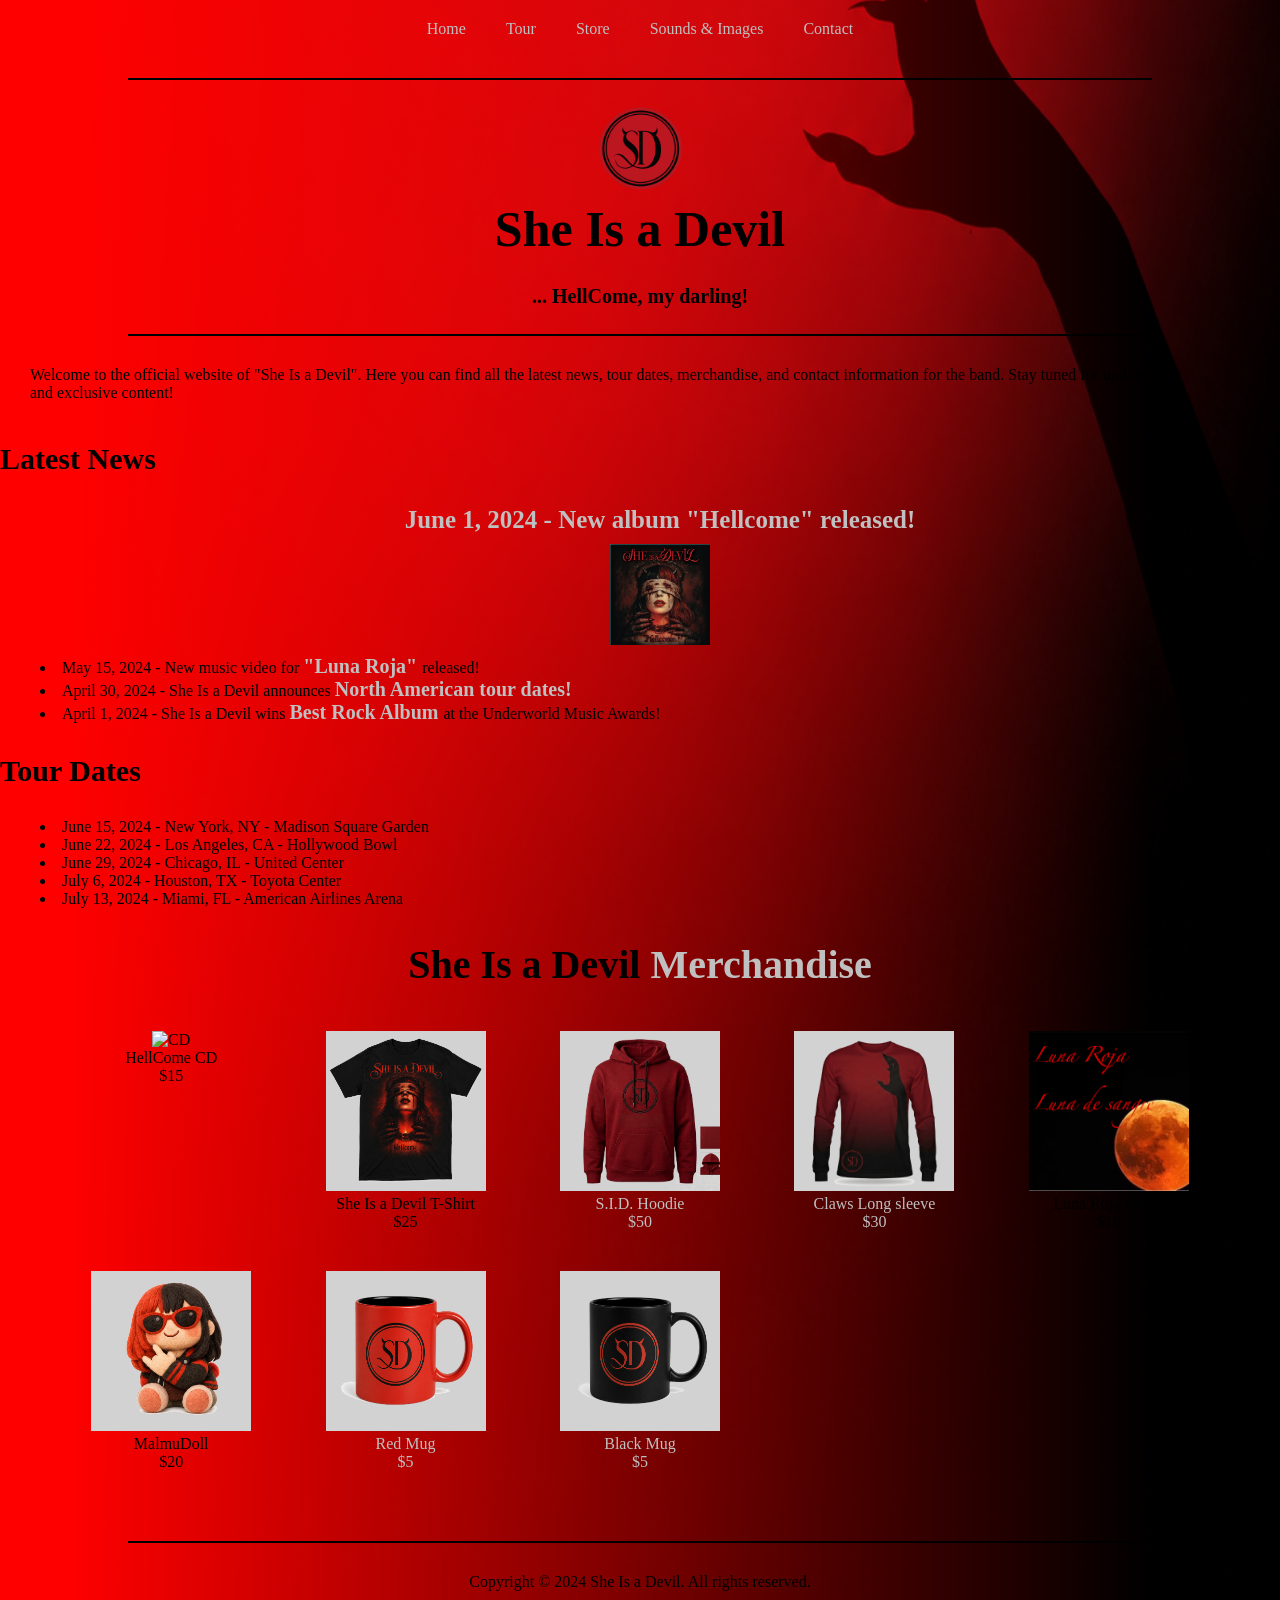
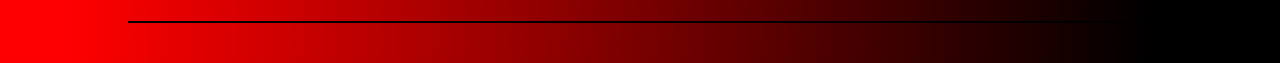
==== index.html @ efcc9e46 "first commit" ====
<!DOCTYPE html>
<html lang="en">
<head>
    <meta charset="UTF-8">
    <meta name="viewport" content="width=device-width, initial-scale=1.0">
    <link rel="stylesheet" type="text/css" href="index.css">
    <title>Document</title>
</head>
<body>
    
    <div id="up">
        <header>
        <nav class="silver">
             <div class="menu">
    <a href="index.html">Home</a>
    <a href="#tour">Tour</a>
    <a href="#store">Store</a>
    <a href="sounds_images.html">Sounds & Images</a>
    <a href="contact.html">Contact</a>
</div>
        </nav>
        <hr/>
        <img src="img/logo.png" alt="She Is a Devil Logo"/>
        <h1>She Is a Devil</h1>
        <h4> ... HellCome, my darling! </h4>
        <hr>        
    </header>

    <p class="padded-right">Welcome to the official website of "She Is a Devil". Here you can find all the latest news, tour dates, merchandise, and contact information for the band. Stay tuned for updates and exclusive content!</p>
    


        <h3>Latest News</h3>
        <ul>
            <li class="headline-centered">June 1, 2024 - New album "Hellcome" released!
                <br/>
                <img src="img/caratula.png" alt="Hellcome Album Cover" class="album-cover"/>
            </li>
            <li>May 15, 2024 - New music video for <span class="headline"> "Luna Roja" </span> released!</li>
            <li>April 30, 2024 - She Is a Devil announces <span class="headline"> North American tour dates! </span> </li>
            <li>April 1, 2024 - She Is a Devil wins <span class="headline"> Best Rock Album </span> at the Underworld Music Awards!</li>
        </ul>
        <h3 id="tour">Tour Dates</h3>
        <ul>
            <li>June 15, 2024 - New York, NY - Madison Square Garden</li>
            <li>June 22, 2024 - Los Angeles, CA - Hollywood Bowl</li>
            <li>June 29, 2024 - Chicago, IL - United Center</li>
            <li>July 6, 2024 - Houston, TX - Toyota Center</li>
            <li>July 13, 2024 - Miami, FL - American Airlines Arena</li>
        </ul>
    </div>

    <h2 id="store" class="centro">She Is a Devil <span class="silver">Merchandise</span></h2>
        <div class="merch-grid">
            <div class="product">
            <img src="img/cd.jpg" alt="CD">
            <br>
            HellCome CD
            <br>
            $15
        </div>
        <div class="product">
            <img src="img/t_shirt.png" alt="T-Shirt">
            <br>
            She Is a Devil T-Shirt
            <br>
            $25
        </div>
        <div class="product silver">
            <img src="img/hoodie.png" alt="Hoodie">
            <br>
            S.I.D. Hoodie
            <br>
            $50
        </div>
        <div class="product silver">
            <img src="img/long2.png" alt="Long sleeve">
            <br>
            Claws Long sleeve
            <br>
            $30
        </div>
        <div class="product">
            <img src="img/luna_roja2.JPG" alt="Poster">
            <br>
            Luna Roja Poster
            <br>
            $10
        </div>
        <div class="product">
            <img src="img/doll.png" alt="Doll">
            <br>
            MalmuDoll
            <br>
            $20
        </div>      
        <div class="product silver">
            <img src= "img/mug_red.png" alt="Red mug">
            <br>
            Red Mug
            <br>
            $5
        </div>
        <div class="product silver">
            <img src="img/mug_black.png" alt="Black mug">
            <br>
            Black Mug
            <br>
            $5
        </div>
        </div>  
        
    <footer>
        <hr/>
        <p>Copyright © 2024 She Is a Devil. All rights reserved.</p>
        <hr/>
    </footer>

</body>
</html>
---- index.css ----
.menu {
    display: flex;
    justify-content: center;
    flex-wrap: wrap;
    gap: 10px;
    padding: 10px;
}

.menu a {
    color: silver;
    text-decoration: none;
    padding: 10px 15px;
}

.menu a:hover {
    background-color: silver;
    color: black;
}

.merch-grid {
    display: grid;
    grid-template-columns: repeat(auto-fit, minmax(180px, 1fr));
    gap: 20px;
    width: 90%;
    margin: auto;
}

.product {
    text-align: center;
    padding: 10px;
}

.product img {
    width: 100%;
    max-width: 160px;
}


html, body {
    margin: 0px;
    padding: 0px;
}

header td {
    width: 20%;
    text-align: center;
    color: silver;
}

hr {
    border: 1px solid black;
    width: 80%;
    margin: 0 ;
}

nav {
    margin: 0px;
}

header td:hover {
    background-color: silver;
}

header img {
    width: 100px;
    height: auto;
    display: block;
    margin: 0 auto;
    line-height: 0;
}

header table {
    width: 80%;
    margin-left: 10%;
}

nav {
    padding: 0px;
    text-align: center;
}

body {
    background-color: red;
    font-family: Trattattello, cursive;
    overflow-x: hidden;
    min-height: 150vh;
    background-image: 
        linear-gradient(to right,
            red 0%,
            red 5%,
            transparent 90%),
        url(img/fondo.png);
    background-repeat: 
        no-repeat;
        no-repeat;
    background-position: right top;
    background-size: cover;
    background-position: center;
}


.padded-right {
    padding-right: 10%;
    padding-left: 30px;
}

#bottom {
    background-color: red;

}

h1 {
    color: black;
    text-align: center;
    margin: 0px;
}

.album-cover {
    width: 100px;
    max-width: 200px;
    height: auto;
    display: block;
    margin: 10px auto;
}

.silver-centered {
    color: silver;
    text-align: center;}

h1 {
    font-size: clamp(2rem, 5vw, 50px);
}

h2 {
    font-size: clamp(1.5rem, 4vw, 40px);
}

h3 {
    font-size: clamp(1.2rem, 3vw, 30px);
}

h4 {
    font-size: clamp(1rem, 2vw, 20px);
    text-align: center;
}

hr {
    border: 1px solid black;
    margin: 20px auto;
    width: 80%;
}

.centro {
    text-align: center;
}

table {
    width: 90%;
    margin: 0 auto;
    border-collapse: collapse;
}

.merch-table td:hover{
    background-color: red;
}

td {
    padding: 10px;
    text-align: center;
}

p {
    padding: 10px;
}

img {
    max-width: 100%;
    height: auto;
}

footer {
    text-align: center;
    padding: 20px 0;
    margin-top: 20px;
}

.headline {
    font-weight: bold;
    font-size: 20px;
    color: silver
}

.headline-centered {
    font-weight: bold;
    font-size: 25px;
    color: silver;
    list-style-type: none;
    text-align: center;
    margin-left: 0;
    padding-left: 0;
}

.silver {
    color: silver;
}

ul {
    list-style-position: inside;
}

@media (max-width: 768px) {

    body {
        background-size: cover;
    }

    .padded-right {
        padding-right: 20px;
        padding-left: 20px;
    }

    h1 {
        text-align: center;
    }

    ul {
        padding-left: 20px;
    }

    .headline-centered {
        margin-left: 0;
        text-align: center;
    }
}

* {
    box-sizing: border-box;
}
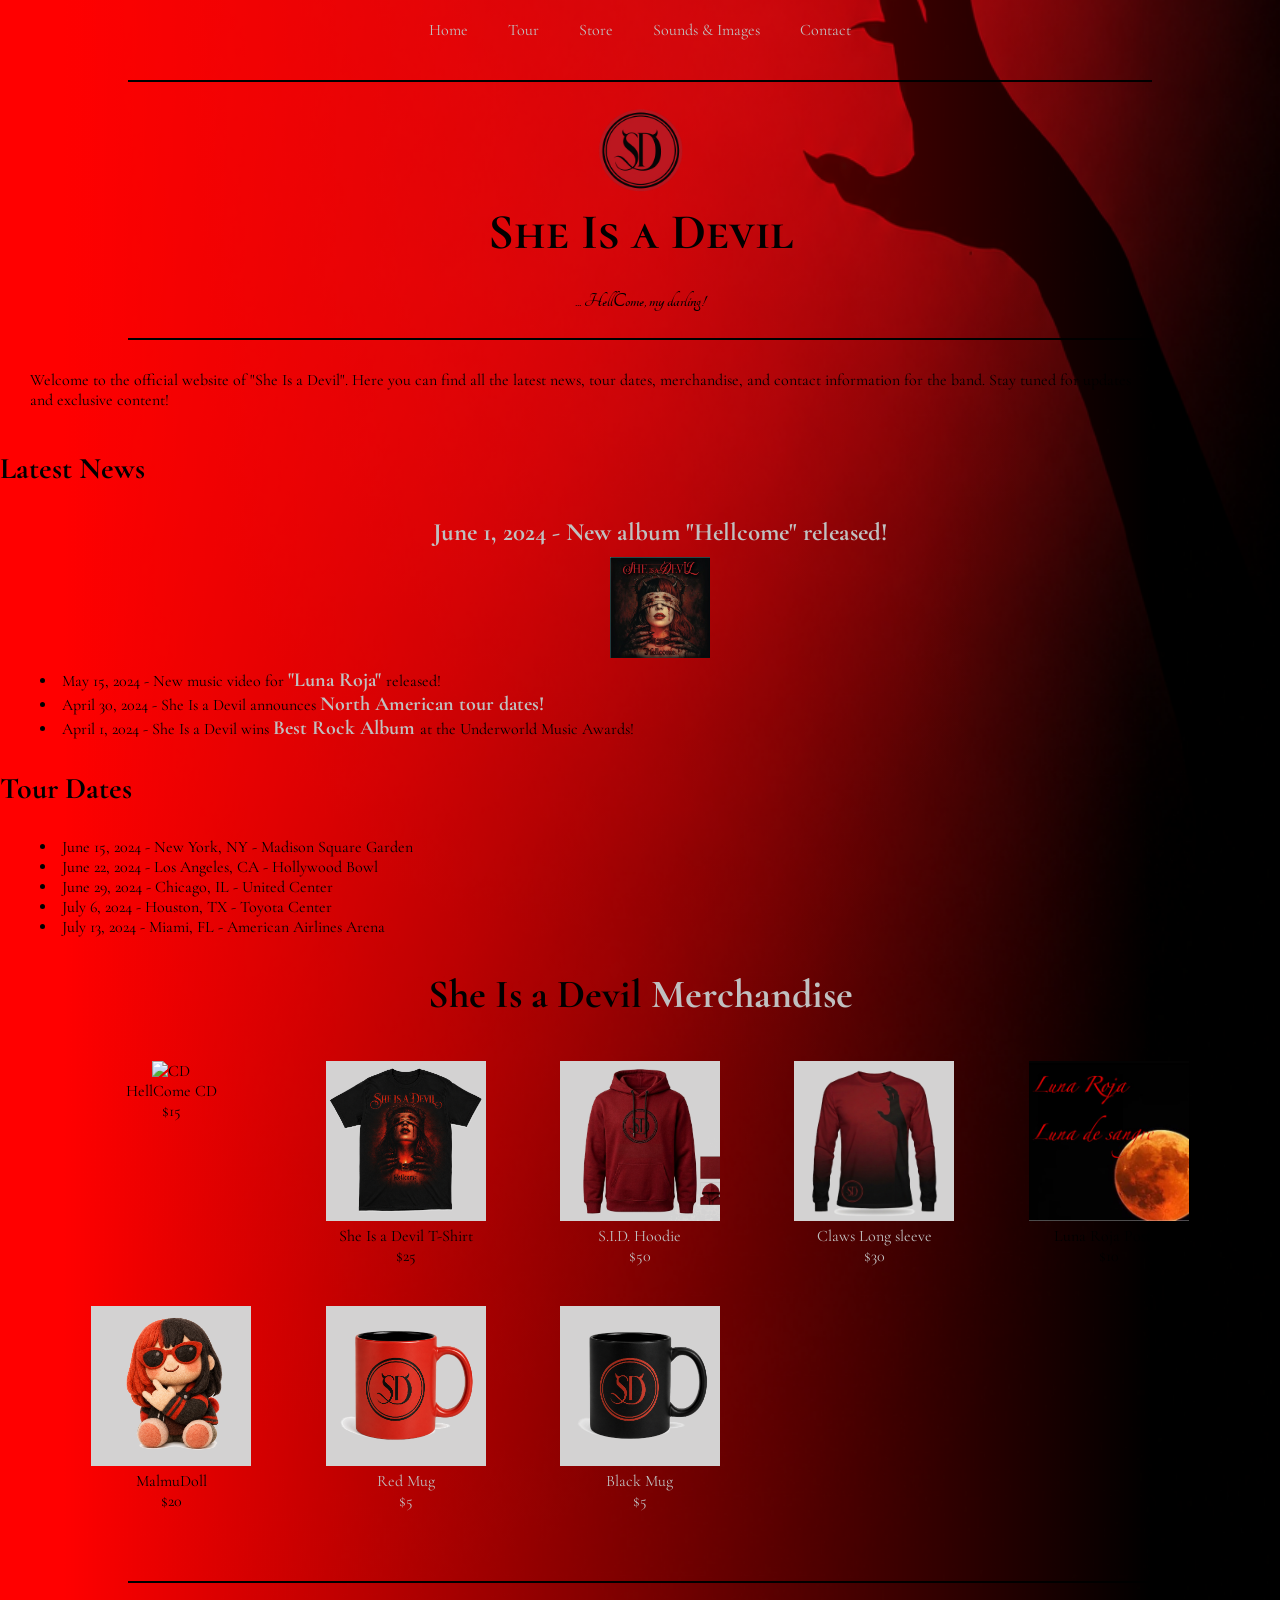
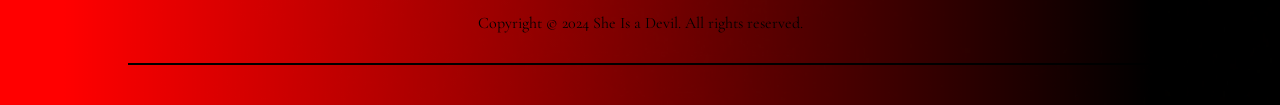
==== commit bc74d42c: "correcciones ChatGPT, tipografía" ====
--- a/index.html
+++ b/index.html
@@ -4,20 +4,22 @@
     <meta charset="UTF-8">
     <meta name="viewport" content="width=device-width, initial-scale=1.0">
     <link rel="stylesheet" type="text/css" href="index.css">
+
+    <link rel="preconnect" href="https://fonts.googleapis.com">
+    <link rel="preconnect" href="https://fonts.gstatic.com" crossorigin>
+    <link href="https://fonts.googleapis.com/css2?family=Cinzel+Decorative:wght@400;700;900&family=Cinzel:wght@400..900&family=Cormorant+Garamond:ital,wght@0,300..700;1,300..700&family=Cormorant+SC:wght@300;400;500;600;700&family=Grenze+Gotisch:wght@100..900&family=IM+Fell+English+SC&family=Tangerine:wght@400;700&display=swap" rel="stylesheet">
+
     <title>Document</title>
 </head>
-<body>
-    
-    <div id="up">
-        <header>
+<body id="top">
+    <header>
         <nav class="silver">
-             <div class="menu">
-    <a href="index.html">Home</a>
-    <a href="#tour">Tour</a>
-    <a href="#store">Store</a>
-    <a href="sounds_images.html">Sounds & Images</a>
-    <a href="contact.html">Contact</a>
-</div>
+            <div class="menu">
+                <a href="#top">Home</a>
+                <a href="#tour">Tour</a>
+                <a href="#store">Store</a>
+                <a href="sounds_images.html">Sounds & Images</a>
+                <a href="contact.html">Contact</a>
         </nav>
         <hr/>
         <img src="img/logo.png" alt="She Is a Devil Logo"/>
@@ -26,90 +28,96 @@
         <hr>        
     </header>
 
-    <p class="padded-right">Welcome to the official website of "She Is a Devil". Here you can find all the latest news, tour dates, merchandise, and contact information for the band. Stay tuned for updates and exclusive content!</p>
+    <main>
+        <p class="padded-right">Welcome to the official website of "She Is a Devil". Here you can find all the latest news, tour dates, merchandise, and contact information for the band. Stay tuned for updates and exclusive content!</p>
     
+        <section id="news">
+            <h3>Latest News</h3>
+            <ul>
+                <li class="headline-centered">June 1, 2024 - New album "Hellcome" released!
+                    <br/>
+                    <img src="img/caratula.png" alt="Hellcome Album Cover" class="album-cover"/>
+                </li>
+                <li>May 15, 2024 - New music video for <span class="headline"> "Luna Roja" </span> released!</li>
+                <li>April 30, 2024 - She Is a Devil announces <span class="headline"> North American tour dates! </span> </li>
+                <li>April 1, 2024 - She Is a Devil wins <span class="headline"> Best Rock Album </span> at the Underworld Music Awards!</li>
+            </ul>
+        </section>
 
+        <section id="tour">
+            <h3>Tour Dates</h3>
+            <ul>
+                <li>June 15, 2024 - New York, NY - Madison Square Garden</li>
+                <li>June 22, 2024 - Los Angeles, CA - Hollywood Bowl</li>
+                <li>June 29, 2024 - Chicago, IL - United Center</li>
+                <li>July 6, 2024 - Houston, TX - Toyota Center</li>
+                <li>July 13, 2024 - Miami, FL - American Airlines Arena</li>
+            </ul>
+        </section>
+        
+        <section id="store">
+            <h2 id="store" class="centro">She Is a Devil <span class="silver">Merchandise</span></h2>
+            <div class="merch-grid">
+                <div class="product">
+                <img src="img/cd.jpg" alt="CD">
+                <br>
+                HellCome CD
+                <br>
+                $15
+            </div>
+            <div class="product">
+                <img src="img/t_shirt.png" alt="T-Shirt">
+                <br>
+                She Is a Devil T-Shirt
+                <br>
+                $25
+            </div>
+            <div class="product silver">
+                <img src="img/hoodie.png" alt="Hoodie">
+                <br>
+                S.I.D. Hoodie
+                <br>
+                $50
+            </div>
+            <div class="product silver">
+                <img src="img/long2.png" alt="Long sleeve">
+                <br>
+                Claws Long sleeve
+                <br>
+                $30
+            </div>
+            <div class="product">
+                <img src="img/luna_roja2.JPG" alt="Poster">
+                <br>
+                Luna Roja Poster
+                <br>
+                $10
+            </div>
+            <div class="product">
+                <img src="img/doll.png" alt="Doll">
+                <br>
+                MalmuDoll
+                <br>
+                $20
+            </div>      
+            <div class="product silver">
+                <img src= "img/mug_red.png" alt="Red mug">
+                <br>
+                Red Mug
+                <br>
+                $5
+            </div>
+            <div class="product silver">
+                <img src="img/mug_black.png" alt="Black mug">
+                <br>
+                Black Mug
+                <br>
+                $5
+            </div>
+        </section>
+        
+    </main>
 
-        <h3>Latest News</h3>
-        <ul>
-            <li class="headline-centered">June 1, 2024 - New album "Hellcome" released!
-                <br/>
-                <img src="img/caratula.png" alt="Hellcome Album Cover" class="album-cover"/>
-            </li>
-            <li>May 15, 2024 - New music video for <span class="headline"> "Luna Roja" </span> released!</li>
-            <li>April 30, 2024 - She Is a Devil announces <span class="headline"> North American tour dates! </span> </li>
-            <li>April 1, 2024 - She Is a Devil wins <span class="headline"> Best Rock Album </span> at the Underworld Music Awards!</li>
-        </ul>
-        <h3 id="tour">Tour Dates</h3>
-        <ul>
-            <li>June 15, 2024 - New York, NY - Madison Square Garden</li>
-            <li>June 22, 2024 - Los Angeles, CA - Hollywood Bowl</li>
-            <li>June 29, 2024 - Chicago, IL - United Center</li>
-            <li>July 6, 2024 - Houston, TX - Toyota Center</li>
-            <li>July 13, 2024 - Miami, FL - American Airlines Arena</li>
-        </ul>
-    </div>
-
-    <h2 id="store" class="centro">She Is a Devil <span class="silver">Merchandise</span></h2>
-        <div class="merch-grid">
-            <div class="product">
-            <img src="img/cd.jpg" alt="CD">
-            <br>
-            HellCome CD
-            <br>
-            $15
-        </div>
-        <div class="product">
-            <img src="img/t_shirt.png" alt="T-Shirt">
-            <br>
-            She Is a Devil T-Shirt
-            <br>
-            $25
-        </div>
-        <div class="product silver">
-            <img src="img/hoodie.png" alt="Hoodie">
-            <br>
-            S.I.D. Hoodie
-            <br>
-            $50
-        </div>
-        <div class="product silver">
-            <img src="img/long2.png" alt="Long sleeve">
-            <br>
-            Claws Long sleeve
-            <br>
-            $30
-        </div>
-        <div class="product">
-            <img src="img/luna_roja2.JPG" alt="Poster">
-            <br>
-            Luna Roja Poster
-            <br>
-            $10
-        </div>
-        <div class="product">
-            <img src="img/doll.png" alt="Doll">
-            <br>
-            MalmuDoll
-            <br>
-            $20
-        </div>      
-        <div class="product silver">
-            <img src= "img/mug_red.png" alt="Red mug">
-            <br>
-            Red Mug
-            <br>
-            $5
-        </div>
-        <div class="product silver">
-            <img src="img/mug_black.png" alt="Black mug">
-            <br>
-            Black Mug
-            <br>
-            $5
-        </div>
-        </div>  
-        
     <footer>
         <hr/>
         <p>Copyright © 2024 She Is a Devil. All rights reserved.</p>
--- a/index.css
+++ b/index.css
@@ -35,30 +35,19 @@
     max-width: 160px;
 }
 
-
 html, body {
     margin: 0px;
     padding: 0px;
 }
 
-header td {
-    width: 20%;
-    text-align: center;
-    color: silver;
-}
-
 hr {
     border: 1px solid black;
     width: 80%;
-    margin: 0 ;
+    margin: 20px auto;
 }
 
 nav {
     margin: 0px;
-}
-
-header td:hover {
-    background-color: silver;
 }
 
 header img {
@@ -69,11 +58,6 @@
     line-height: 0;
 }
 
-header table {
-    width: 80%;
-    margin-left: 10%;
-}
-
 nav {
     padding: 0px;
     text-align: center;
@@ -81,8 +65,8 @@
 
 body {
     background-color: red;
-    font-family: Trattattello, cursive;
-    overflow-x: hidden;
+    /*font-family: Trattattello, cursive;*/
+    font-family: Cormorant Garamond, serif;
     min-height: 150vh;
     background-image: 
         linear-gradient(to right,
@@ -90,9 +74,7 @@
             red 5%,
             transparent 90%),
         url(img/fondo.png);
-    background-repeat: 
-        no-repeat;
-        no-repeat;
+    background-repeat: no-repeat;
     background-position: right top;
     background-size: cover;
     background-position: center;
@@ -110,6 +92,7 @@
 }
 
 h1 {
+    font-family: Cormorant SC, serif;
     color: black;
     text-align: center;
     margin: 0px;
@@ -140,32 +123,12 @@
 }
 
 h4 {
+    font-family: Tangerine, cursive;
     font-size: clamp(1rem, 2vw, 20px);
     text-align: center;
 }
 
-hr {
-    border: 1px solid black;
-    margin: 20px auto;
-    width: 80%;
-}
-
 .centro {
-    text-align: center;
-}
-
-table {
-    width: 90%;
-    margin: 0 auto;
-    border-collapse: collapse;
-}
-
-.merch-table td:hover{
-    background-color: red;
-}
-
-td {
-    padding: 10px;
     text-align: center;
 }
 
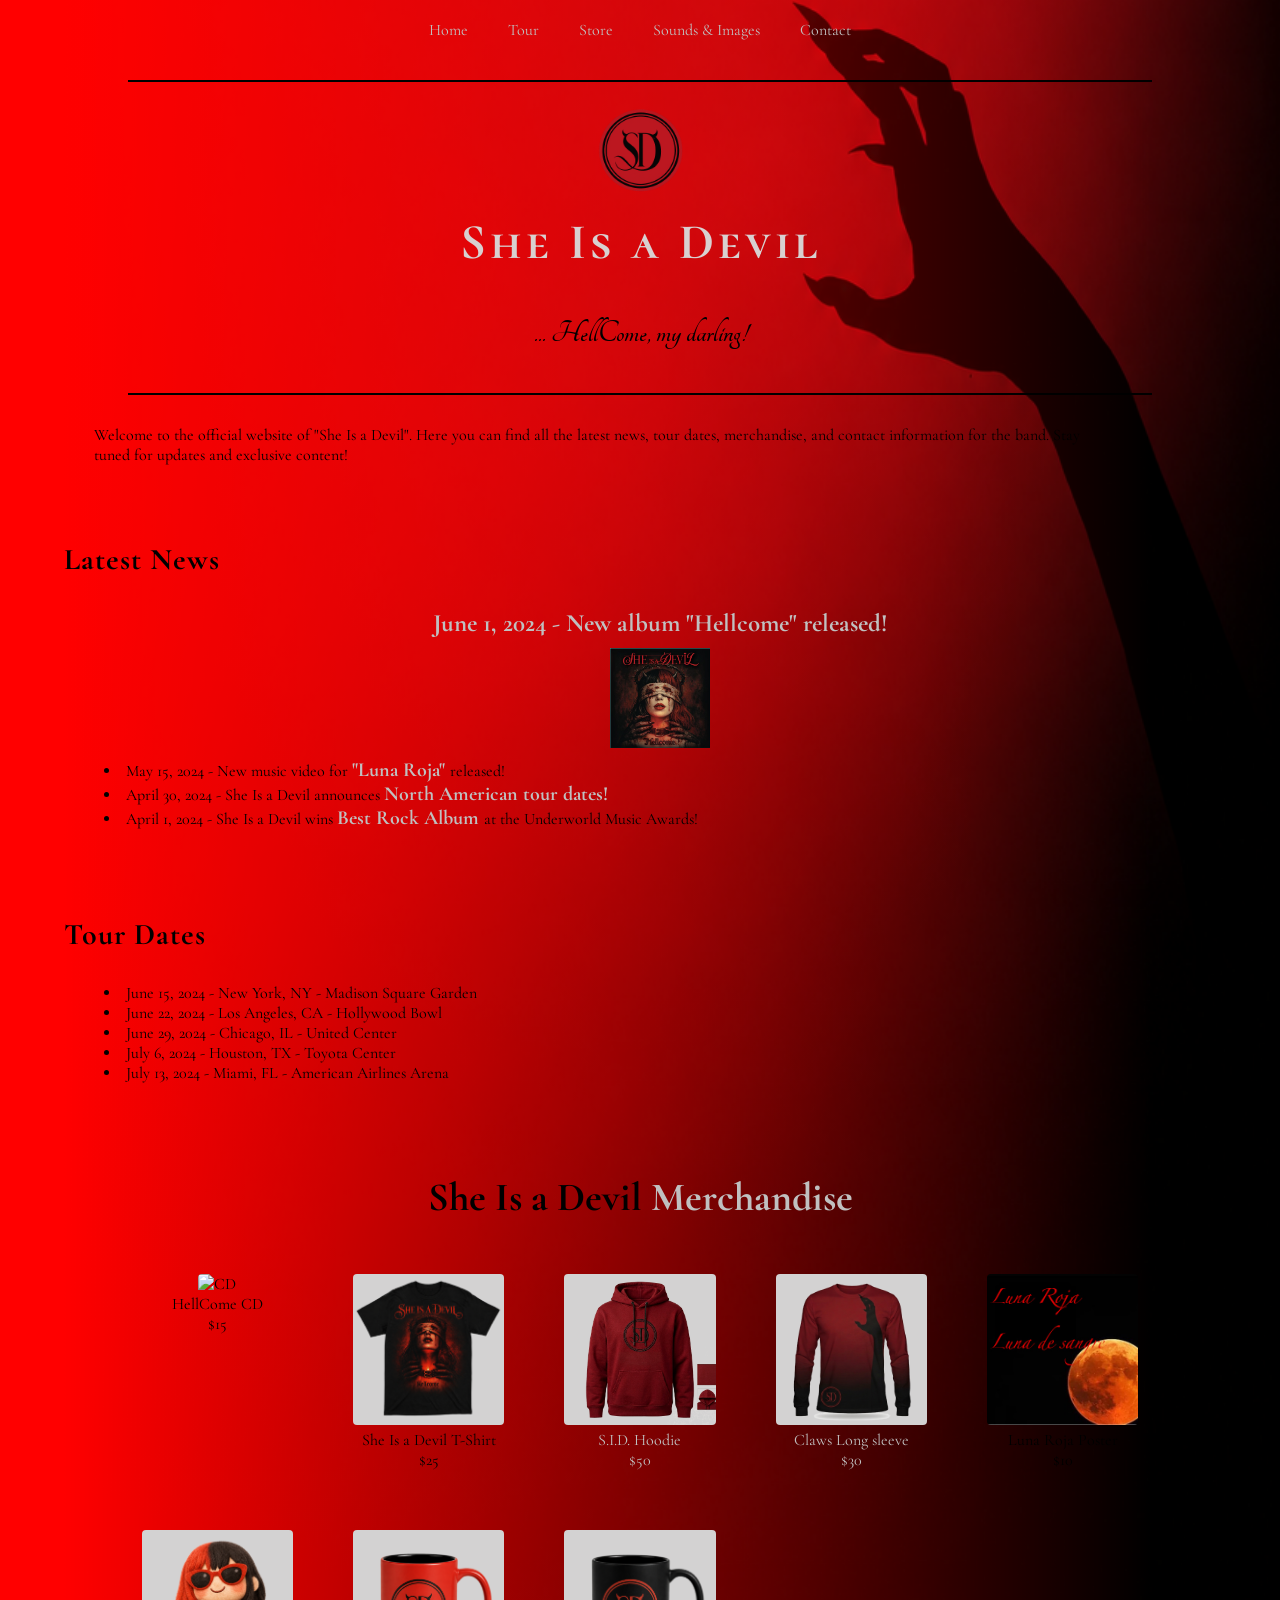
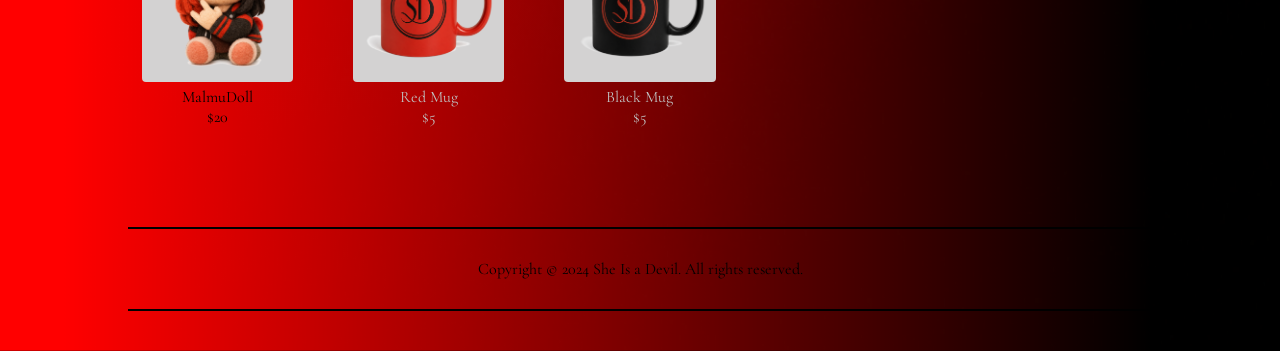
==== commit e6dd45d2: "tipografía y correcciones" ====
--- a/index.html
+++ b/index.html
@@ -7,10 +7,10 @@
 
     <link rel="preconnect" href="https://fonts.googleapis.com">
     <link rel="preconnect" href="https://fonts.gstatic.com" crossorigin>
-    <link href="https://fonts.googleapis.com/css2?family=Cinzel+Decorative:wght@400;700;900&family=Cinzel:wght@400..900&family=Cormorant+Garamond:ital,wght@0,300..700;1,300..700&family=Cormorant+SC:wght@300;400;500;600;700&family=Grenze+Gotisch:wght@100..900&family=IM+Fell+English+SC&family=Tangerine:wght@400;700&display=swap" rel="stylesheet">
-
+    <link href="https://fonts.googleapis.com/css2?family=Cormorant+Garamond:ital,wght@0,300..700;1,300..700&family=Cormorant+SC:wght@300;400;500;600;700&family=Tangerine:wght@400;700&display=swap" rel="stylesheet">
     <title>Document</title>
 </head>
+
 <body id="top">
     <header>
         <nav class="silver">
@@ -20,6 +20,7 @@
                 <a href="#store">Store</a>
                 <a href="sounds_images.html">Sounds & Images</a>
                 <a href="contact.html">Contact</a>
+            </div>
         </nav>
         <hr/>
         <img src="img/logo.png" alt="She Is a Devil Logo"/>
@@ -56,7 +57,7 @@
         </section>
         
         <section id="store">
-            <h2 id="store" class="centro">She Is a Devil <span class="silver">Merchandise</span></h2>
+            <h2 class="centro">She Is a Devil <span class="silver">Merchandise</span></h2>
             <div class="merch-grid">
                 <div class="product">
                 <img src="img/cd.jpg" alt="CD">
@@ -64,55 +65,56 @@
                 HellCome CD
                 <br>
                 $15
-            </div>
-            <div class="product">
-                <img src="img/t_shirt.png" alt="T-Shirt">
-                <br>
-                She Is a Devil T-Shirt
-                <br>
-                $25
-            </div>
-            <div class="product silver">
-                <img src="img/hoodie.png" alt="Hoodie">
-                <br>
-                S.I.D. Hoodie
-                <br>
-                $50
-            </div>
-            <div class="product silver">
-                <img src="img/long2.png" alt="Long sleeve">
-                <br>
-                Claws Long sleeve
-                <br>
-                $30
-            </div>
-            <div class="product">
-                <img src="img/luna_roja2.JPG" alt="Poster">
-                <br>
-                Luna Roja Poster
-                <br>
-                $10
-            </div>
-            <div class="product">
-                <img src="img/doll.png" alt="Doll">
-                <br>
-                MalmuDoll
-                <br>
-                $20
-            </div>      
-            <div class="product silver">
-                <img src= "img/mug_red.png" alt="Red mug">
-                <br>
-                Red Mug
-                <br>
-                $5
-            </div>
-            <div class="product silver">
-                <img src="img/mug_black.png" alt="Black mug">
-                <br>
-                Black Mug
-                <br>
-                $5
+                    </div>
+                    <div class="product">
+                        <img src="img/t_shirt.png" alt="T-Shirt">
+                        <br>
+                        She Is a Devil T-Shirt
+                        <br>
+                        $25
+                    </div>
+                    <div class="product silver">
+                        <img src="img/hoodie.png" alt="Hoodie">
+                        <br>
+                        S.I.D. Hoodie
+                        <br>
+                        $50
+                    </div>
+                    <div class="product silver">
+                        <img src="img/long2.png" alt="Long sleeve">
+                        <br>
+                        Claws Long sleeve
+                        <br>
+                        $30
+                    </div>
+                    <div class="product">
+                        <img src="img/luna_roja2.JPG" alt="Poster">
+                        <br>
+                        Luna Roja Poster
+                        <br>
+                        $10
+                    </div>
+                    <div class="product">
+                        <img src="img/doll.png" alt="Doll">
+                        <br>
+                        MalmuDoll
+                        <br>
+                        $20
+                    </div>      
+                    <div class="product silver">
+                        <img src= "img/mug_red.png" alt="Red mug">
+                        <br>
+                        Red Mug
+                        <br>
+                        $5
+                    </div>
+                    <div class="product silver">
+                        <img src="img/mug_black.png" alt="Black mug">
+                        <br>
+                        Black Mug
+                        <br>
+                        $5
+                    </div>
             </div>
         </section>
         
--- a/index.css
+++ b/index.css
@@ -1,3 +1,174 @@
+/* ==============================
+    COLORS
+================================*/
+
+
+/* BASIC */
+:root {
+    --bg-main: red;
+    --text-main: black;
+    --text-light: silver;
+    --hover-bg: silver;
+    --hover-text: black;
+}
+
+/* BLOOD GOTHIC */
+/*
+:root {
+    --bg-main: #2a0000;
+    --text-main: #d8d0d0;
+    --text-light: #d8d0d0;
+    --hover-bg: #d8d0d0;
+    --hover-text: #111111;
+}
+*/
+
+/* ==============================
+    RESET
+================================*/
+
+* {
+    box-sizing: border-box;
+}
+
+html, body {
+    margin: 0px;
+    padding: 0px;
+}
+
+/* ==============================
+    BODY / GLOBAL
+================================*/
+
+body {
+    background-color: var(--bg-main);
+    font-family: Cormorant Garamond, serif;
+    background-image: 
+        linear-gradient(to right,
+            var(--bg-main) 0%,
+            var(--bg-main) 5%,
+            transparent 90%),
+        /*linear-gradient(
+            to right,
+            rgba(18,0,0,0.95) 0%,
+            rgba(18,0,0,0.8) 35%,
+            rgba(18,0,0,0.4) 70%,
+            rgba(18,0,0,0.2) 100%
+        ),*/
+        url(img/fondo.png);
+    background-repeat: no-repeat;
+    background-size: cover;
+    background-position: center;
+}
+
+main {
+    width: 90%;
+    max-width: 1200px;
+    margin: auto;
+}
+
+section {
+    padding: 20px 0;
+}
+
+/* ==============================
+    TYPOGRAPHY
+================================*/
+
+h1 {
+    font-family: Cormorant SC, serif;
+    color: #d8d0d0;
+    text-align: center;
+    margin: 0px;
+    font-size: clamp(2rem, 5vw, 50px);
+    letter-spacing: 4px;
+    margin-top: 10px;
+}
+
+h2 {
+    font-size: clamp(1.5rem, 4vw, 40px);
+}
+
+h3 {
+    font-size: clamp(1.2rem, 3vw, 30px);
+    letter-spacing: 1px;
+}
+
+h4 {
+    font-family: Tangerine, cursive;
+    font-size: clamp(1.5rem, 3vw, 32px);
+    text-align: center;
+}
+
+p {
+    padding: 10px;
+}
+
+ul {
+    list-style-position: inside;
+}
+
+.headline {
+    font-weight: bold;
+    font-size: 20px;
+    color: var(--text-light)
+}
+
+.headline-centered {
+    font-weight: bold;
+    font-size: 25px;
+    color: var(--text-light);
+    list-style-type: none;
+    text-align: center;
+    margin-left: 0;
+    padding-left: 0;
+}
+
+.silver {
+    color: var(--text-light);
+}
+
+.silver-centered {
+    color: var(--text-light);
+    text-align: center;
+}
+
+.centro {
+    text-align: center;
+}
+
+/* ==============================
+    HEADER
+================================*/
+
+header {
+
+}
+
+header img {
+    width: 100px;
+    height: auto;
+    display: block;
+    margin: 0 auto;
+    line-height: 0;
+}
+
+hr {
+    border: 1px solid black;
+    width: 80%;
+    margin: 20px auto;
+}
+
+/* ==============================
+    NAVIGATION
+================================*/
+
+nav {
+    margin: 0px;
+    padding: 0px;
+    text-align: center;
+}
+
 .menu {
     display: flex;
     justify-content: center;
@@ -7,15 +178,44 @@
 }
 
 .menu a {
-    color: silver;
+    color: var(--text-light);
     text-decoration: none;
     padding: 10px 15px;
+    transition: 0.3s ease;
+    border-radius: 4px;
 }
 
 .menu a:hover {
-    background-color: silver;
-    color: black;
-}
+    background-color: var(--hover-bg);
+    color: var(--hover-text);
+
+}
+
+/* ==============================
+    CONTENT / LAYOUT
+================================*/
+
+.padded-right {
+    padding-right: 10%;
+    padding-left: 30px;
+}
+
+.album-cover {
+    width: 100px;
+    max-width: 200px;
+    height: auto;
+    display: block;
+    margin: 10px auto;
+}
+
+img {
+    max-width: 100%;
+    height: auto;
+}
+
+/* ==============================
+    MERCH  STORE
+================================*/
 
 .merch-grid {
     display: grid;
@@ -27,119 +227,22 @@
 
 .product {
     text-align: center;
-    padding: 10px;
+    padding: 20px;
 }
 
 .product img {
     width: 100%;
-    max-width: 160px;
-}
-
-html, body {
-    margin: 0px;
-    padding: 0px;
-}
-
-hr {
-    border: 1px solid black;
-    width: 80%;
-    margin: 20px auto;
-}
-
-nav {
-    margin: 0px;
-}
-
-header img {
-    width: 100px;
-    height: auto;
-    display: block;
-    margin: 0 auto;
-    line-height: 0;
-}
-
-nav {
-    padding: 0px;
-    text-align: center;
-}
-
-body {
-    background-color: red;
-    /*font-family: Trattattello, cursive;*/
-    font-family: Cormorant Garamond, serif;
-    min-height: 150vh;
-    background-image: 
-        linear-gradient(to right,
-            red 0%,
-            red 5%,
-            transparent 90%),
-        url(img/fondo.png);
-    background-repeat: no-repeat;
-    background-position: right top;
-    background-size: cover;
-    background-position: center;
-}
-
-
-.padded-right {
-    padding-right: 10%;
-    padding-left: 30px;
-}
-
-#bottom {
-    background-color: red;
-
-}
-
-h1 {
-    font-family: Cormorant SC, serif;
-    color: black;
-    text-align: center;
-    margin: 0px;
-}
-
-.album-cover {
-    width: 100px;
-    max-width: 200px;
-    height: auto;
-    display: block;
-    margin: 10px auto;
-}
-
-.silver-centered {
-    color: silver;
-    text-align: center;}
-
-h1 {
-    font-size: clamp(2rem, 5vw, 50px);
-}
-
-h2 {
-    font-size: clamp(1.5rem, 4vw, 40px);
-}
-
-h3 {
-    font-size: clamp(1.2rem, 3vw, 30px);
-}
-
-h4 {
-    font-family: Tangerine, cursive;
-    font-size: clamp(1rem, 2vw, 20px);
-    text-align: center;
-}
-
-.centro {
-    text-align: center;
-}
-
-p {
-    padding: 10px;
-}
-
-img {
-    max-width: 100%;
-    height: auto;
-}
+    max-width: 220px;
+    transition: transform 0.3s ease;
+    border-radius: 4px;
+}
+.product img:hover {
+    transform: scale(1.05);
+}
+
+/* ==============================
+    FOOTER
+================================*/
 
 footer {
     text-align: center;
@@ -147,34 +250,15 @@
     margin-top: 20px;
 }
 
-.headline {
-    font-weight: bold;
-    font-size: 20px;
-    color: silver
-}
-
-.headline-centered {
-    font-weight: bold;
-    font-size: 25px;
-    color: silver;
-    list-style-type: none;
-    text-align: center;
-    margin-left: 0;
-    padding-left: 0;
-}
-
-.silver {
-    color: silver;
-}
-
-ul {
-    list-style-position: inside;
-}
+/* ==============================
+    MEDIA QUERIES
+================================*/
 
 @media (max-width: 768px) {
 
     body {
-        background-size: cover;
+        background-size: auto 110%;
+        background-position: 62% 100%;
     }
 
     .padded-right {
@@ -196,6 +280,3 @@
     }
 }
 
-* {
-    box-sizing: border-box;
-}
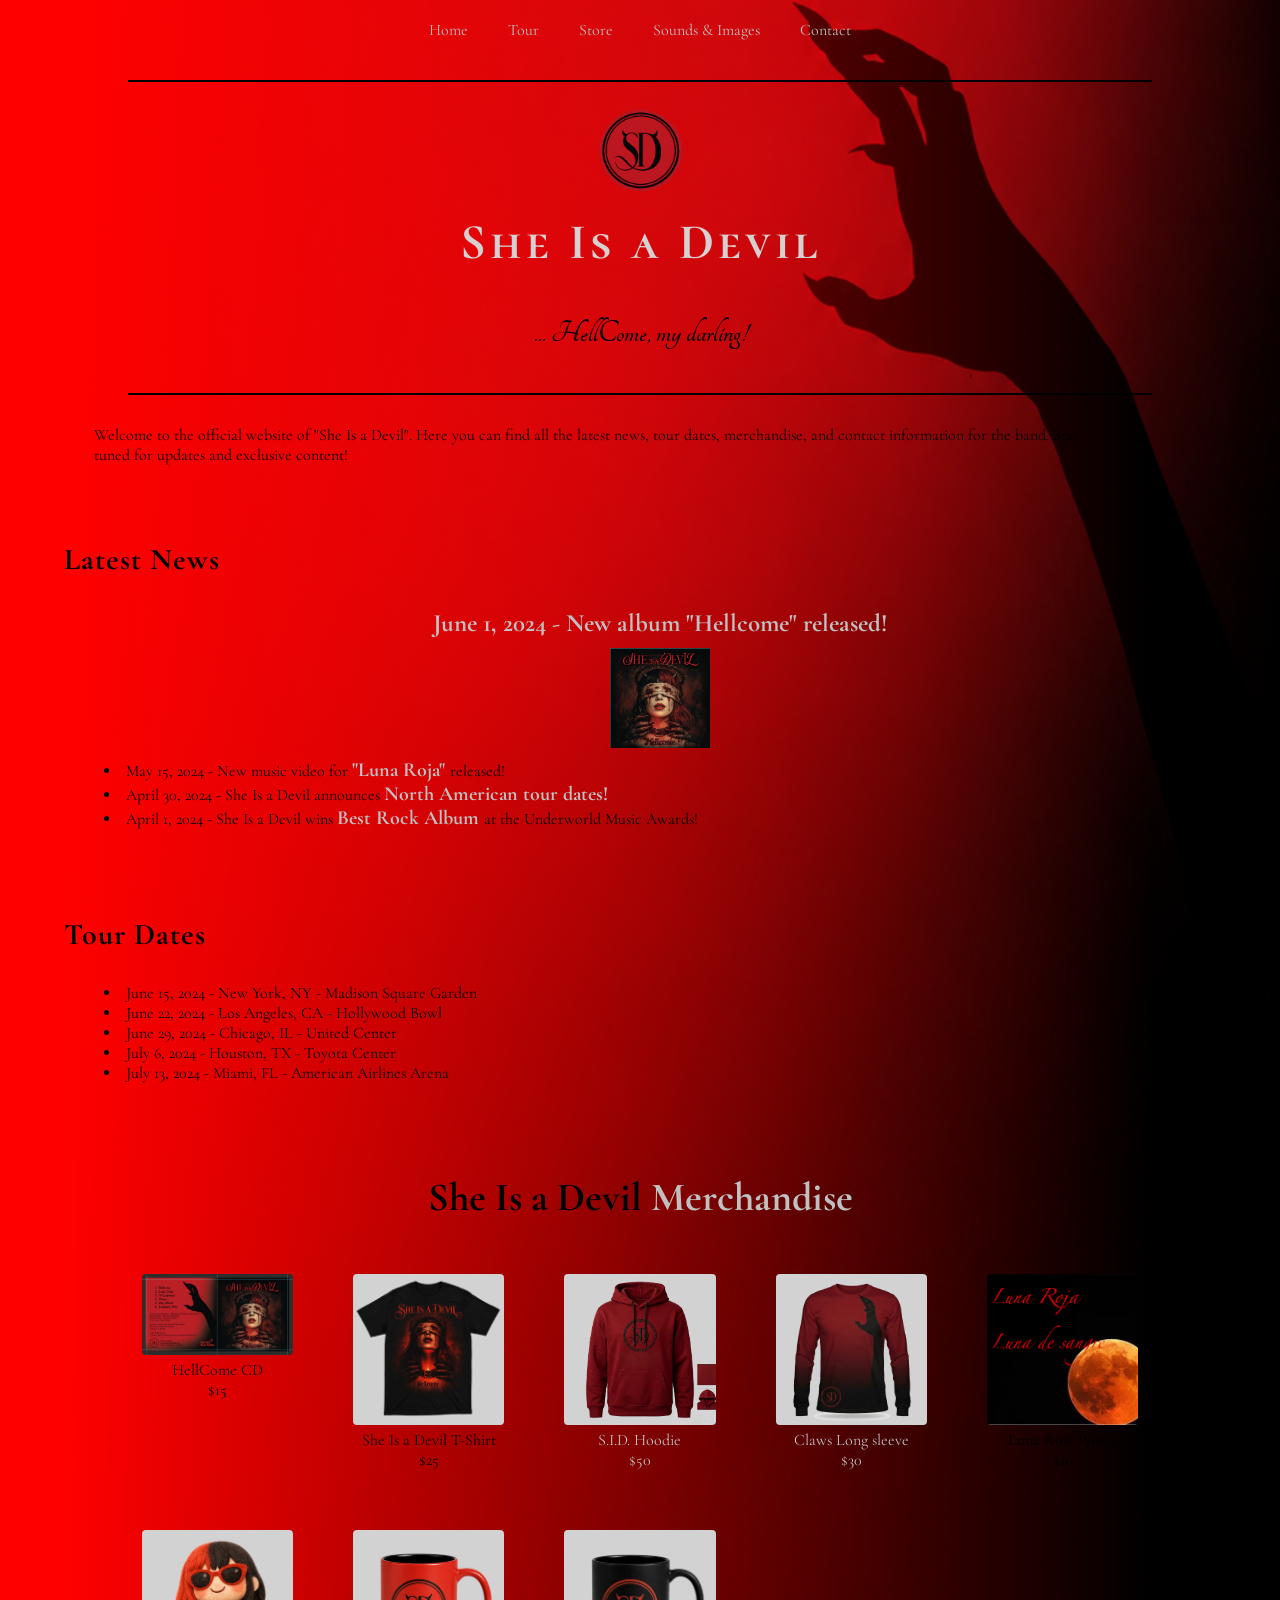
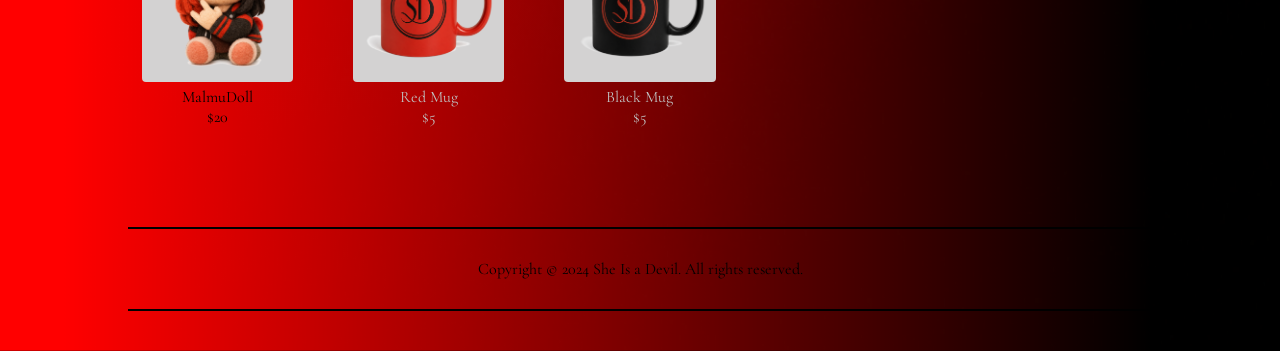
==== commit ef8483da: "ordenar y comentar" ====
--- a/index.html
+++ b/index.html
@@ -8,19 +8,17 @@
     <link rel="preconnect" href="https://fonts.googleapis.com">
     <link rel="preconnect" href="https://fonts.gstatic.com" crossorigin>
     <link href="https://fonts.googleapis.com/css2?family=Cormorant+Garamond:ital,wght@0,300..700;1,300..700&family=Cormorant+SC:wght@300;400;500;600;700&family=Tangerine:wght@400;700&display=swap" rel="stylesheet">
-    <title>Document</title>
+    <title> She Is a Devil website </title>
 </head>
 
-<body id="top">
-    <header>
-        <nav class="silver">
-            <div class="menu">
-                <a href="#top">Home</a>
-                <a href="#tour">Tour</a>
-                <a href="#store">Store</a>
-                <a href="sounds_images.html">Sounds & Images</a>
-                <a href="contact.html">Contact</a>
-            </div>
+<body>
+    <header id="top"> <!-- para el enlace interno-->
+        <nav class="menu silver"> <!-- ¡¡CUIDADO, esto son 2 CLASS!! Y .menu y .silver son sus 2 SELECTORES-->
+            <a href="#top">Home</a>
+            <a href="#tour">Tour</a>
+            <a href="#store">Store</a>
+            <a href="sounds_images.html">Sounds & Images</a>
+            <a href="contact.html">Contact</a>
         </nav>
         <hr/>
         <img src="img/logo.png" alt="She Is a Devil Logo"/>
@@ -60,61 +58,61 @@
             <h2 class="centro">She Is a Devil <span class="silver">Merchandise</span></h2>
             <div class="merch-grid">
                 <div class="product">
-                <img src="img/cd.jpg" alt="CD">
-                <br>
-                HellCome CD
-                <br>
-                $15
-                    </div>
-                    <div class="product">
-                        <img src="img/t_shirt.png" alt="T-Shirt">
-                        <br>
-                        She Is a Devil T-Shirt
-                        <br>
-                        $25
-                    </div>
-                    <div class="product silver">
-                        <img src="img/hoodie.png" alt="Hoodie">
-                        <br>
-                        S.I.D. Hoodie
-                        <br>
-                        $50
-                    </div>
-                    <div class="product silver">
-                        <img src="img/long2.png" alt="Long sleeve">
-                        <br>
-                        Claws Long sleeve
-                        <br>
-                        $30
-                    </div>
-                    <div class="product">
-                        <img src="img/luna_roja2.JPG" alt="Poster">
-                        <br>
-                        Luna Roja Poster
-                        <br>
-                        $10
-                    </div>
-                    <div class="product">
-                        <img src="img/doll.png" alt="Doll">
-                        <br>
-                        MalmuDoll
-                        <br>
-                        $20
-                    </div>      
-                    <div class="product silver">
-                        <img src= "img/mug_red.png" alt="Red mug">
-                        <br>
-                        Red Mug
-                        <br>
-                        $5
-                    </div>
-                    <div class="product silver">
-                        <img src="img/mug_black.png" alt="Black mug">
-                        <br>
-                        Black Mug
-                        <br>
-                        $5
-                    </div>
+                    <img src="img/PORTADA.jpeg" alt="CD">
+                    <br>
+                    HellCome CD
+                    <br>
+                    $15
+                </div>
+                <div class="product">
+                    <img src="img/t_shirt.png" alt="T-Shirt">
+                    <br>
+                    She Is a Devil T-Shirt
+                    <br>
+                    $25
+                </div>
+                <div class="product silver">
+                    <img src="img/hoodie.png" alt="Hoodie">
+                    <br>
+                    S.I.D. Hoodie
+                    <br>
+                    $50
+                </div>
+                <div class="product silver">
+                    <img src="img/long2.png" alt="Long sleeve">
+                    <br>
+                    Claws Long sleeve
+                    <br>
+                    $30
+                </div>
+                <div class="product">
+                    <img src="img/luna_roja2.JPG" alt="Poster">
+                    <br>
+                    Luna Roja Poster
+                    <br>
+                    $10
+                </div>
+                <div class="product">
+                    <img src="img/doll.png" alt="Doll">
+                    <br>
+                    MalmuDoll
+                    <br>
+                    $20
+                </div>
+                <div class="product silver">
+                    <img src="img/mug_red.png" alt="Red mug">
+                    <br>
+                    Red Mug
+                    <br>
+                    $5
+                </div>
+                <div class="product silver">
+                    <img src="img/mug_black.png" alt="Black mug">
+                    <br>
+                    Black Mug
+                    <br>
+                    $5
+                </div>
             </div>
         </section>
         
--- a/index.css
+++ b/index.css
@@ -1,7 +1,6 @@
 /* ==============================
     COLORS
 ================================*/
-
 
 /* BASIC */
 :root {
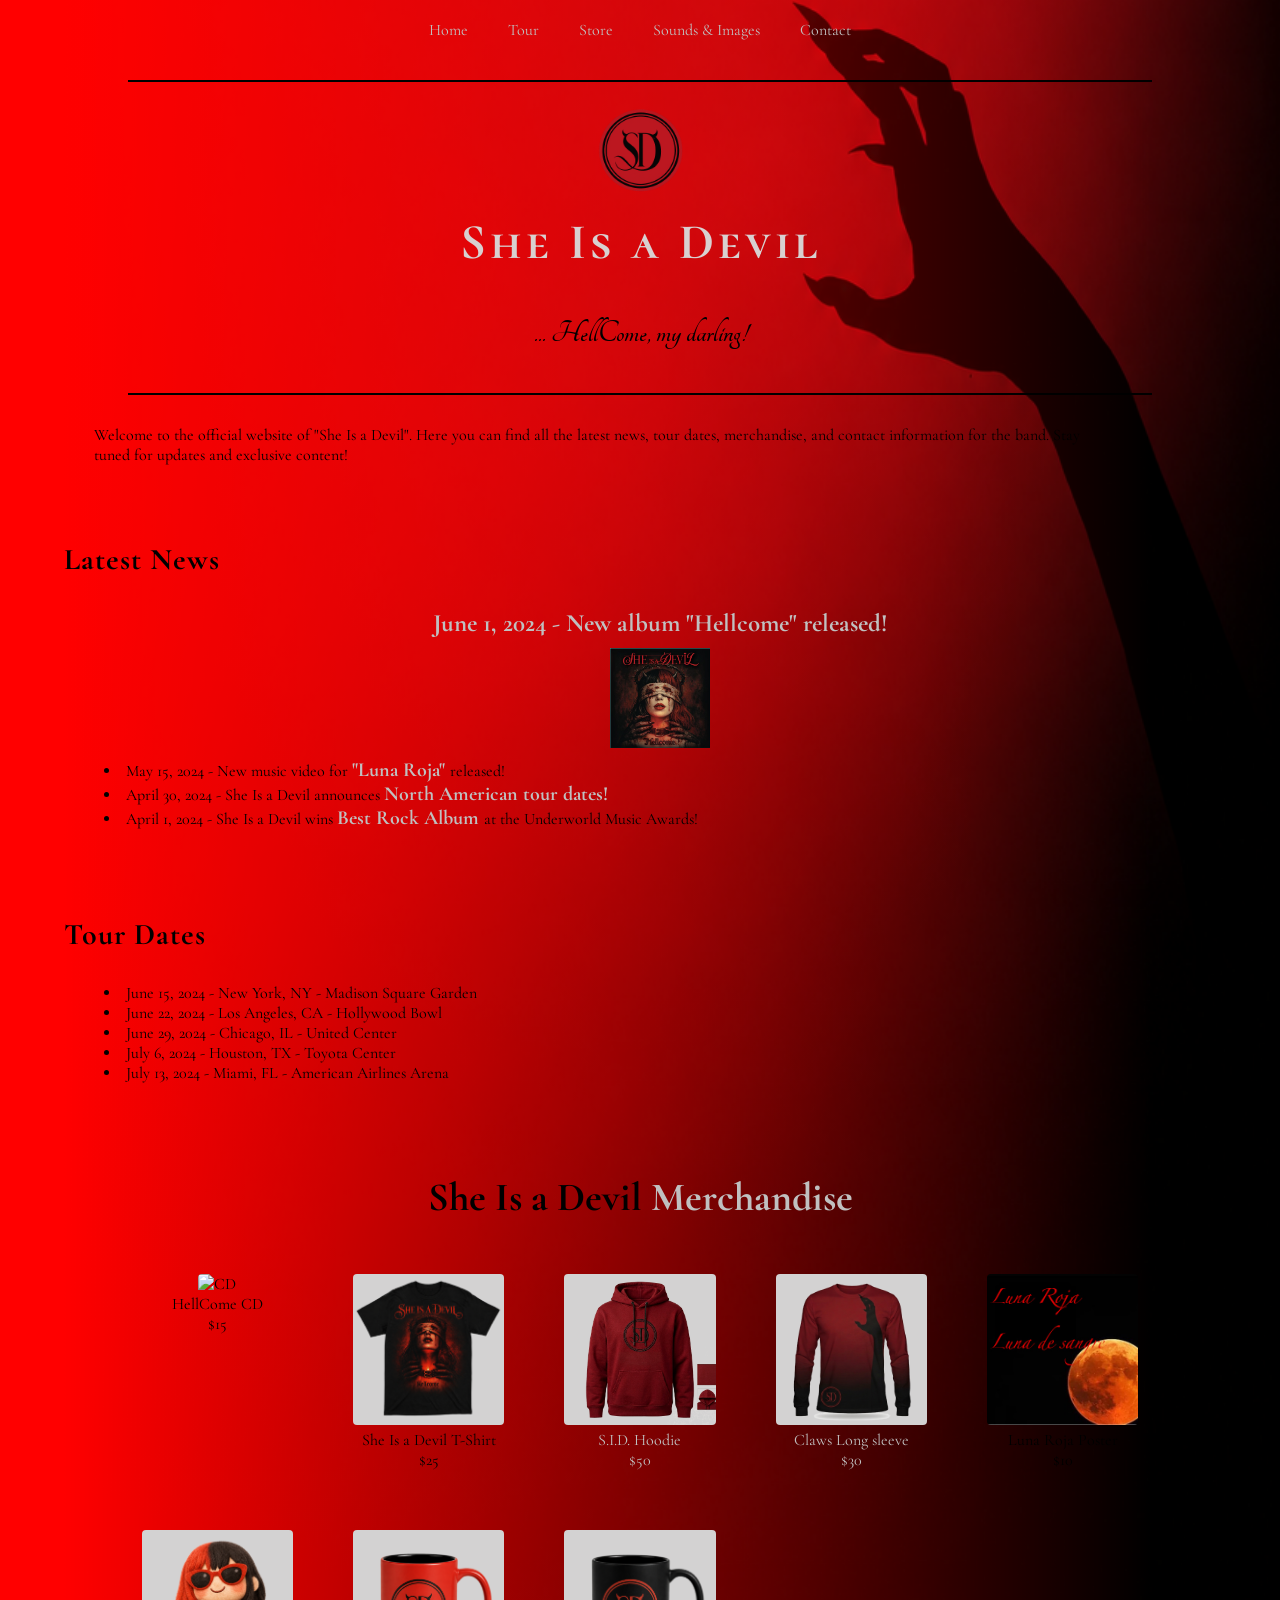
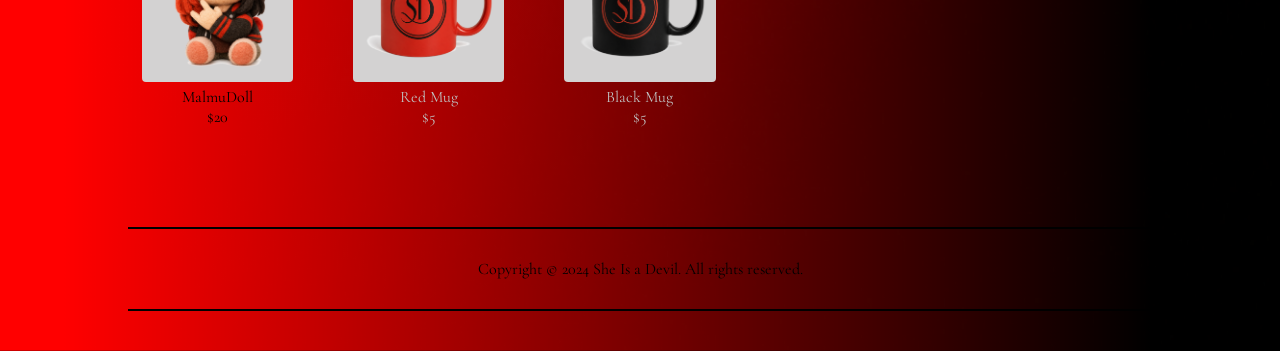
==== commit 48daaf03: "fix imagen cd" ====
--- a/index.html
+++ b/index.html
@@ -58,7 +58,7 @@
             <h2 class="centro">She Is a Devil <span class="silver">Merchandise</span></h2>
             <div class="merch-grid">
                 <div class="product">
-                    <img src="img/PORTADA.jpeg" alt="CD">
+                    <img src="img/portada.jpeg" alt="CD">
                     <br>
                     HellCome CD
                     <br>
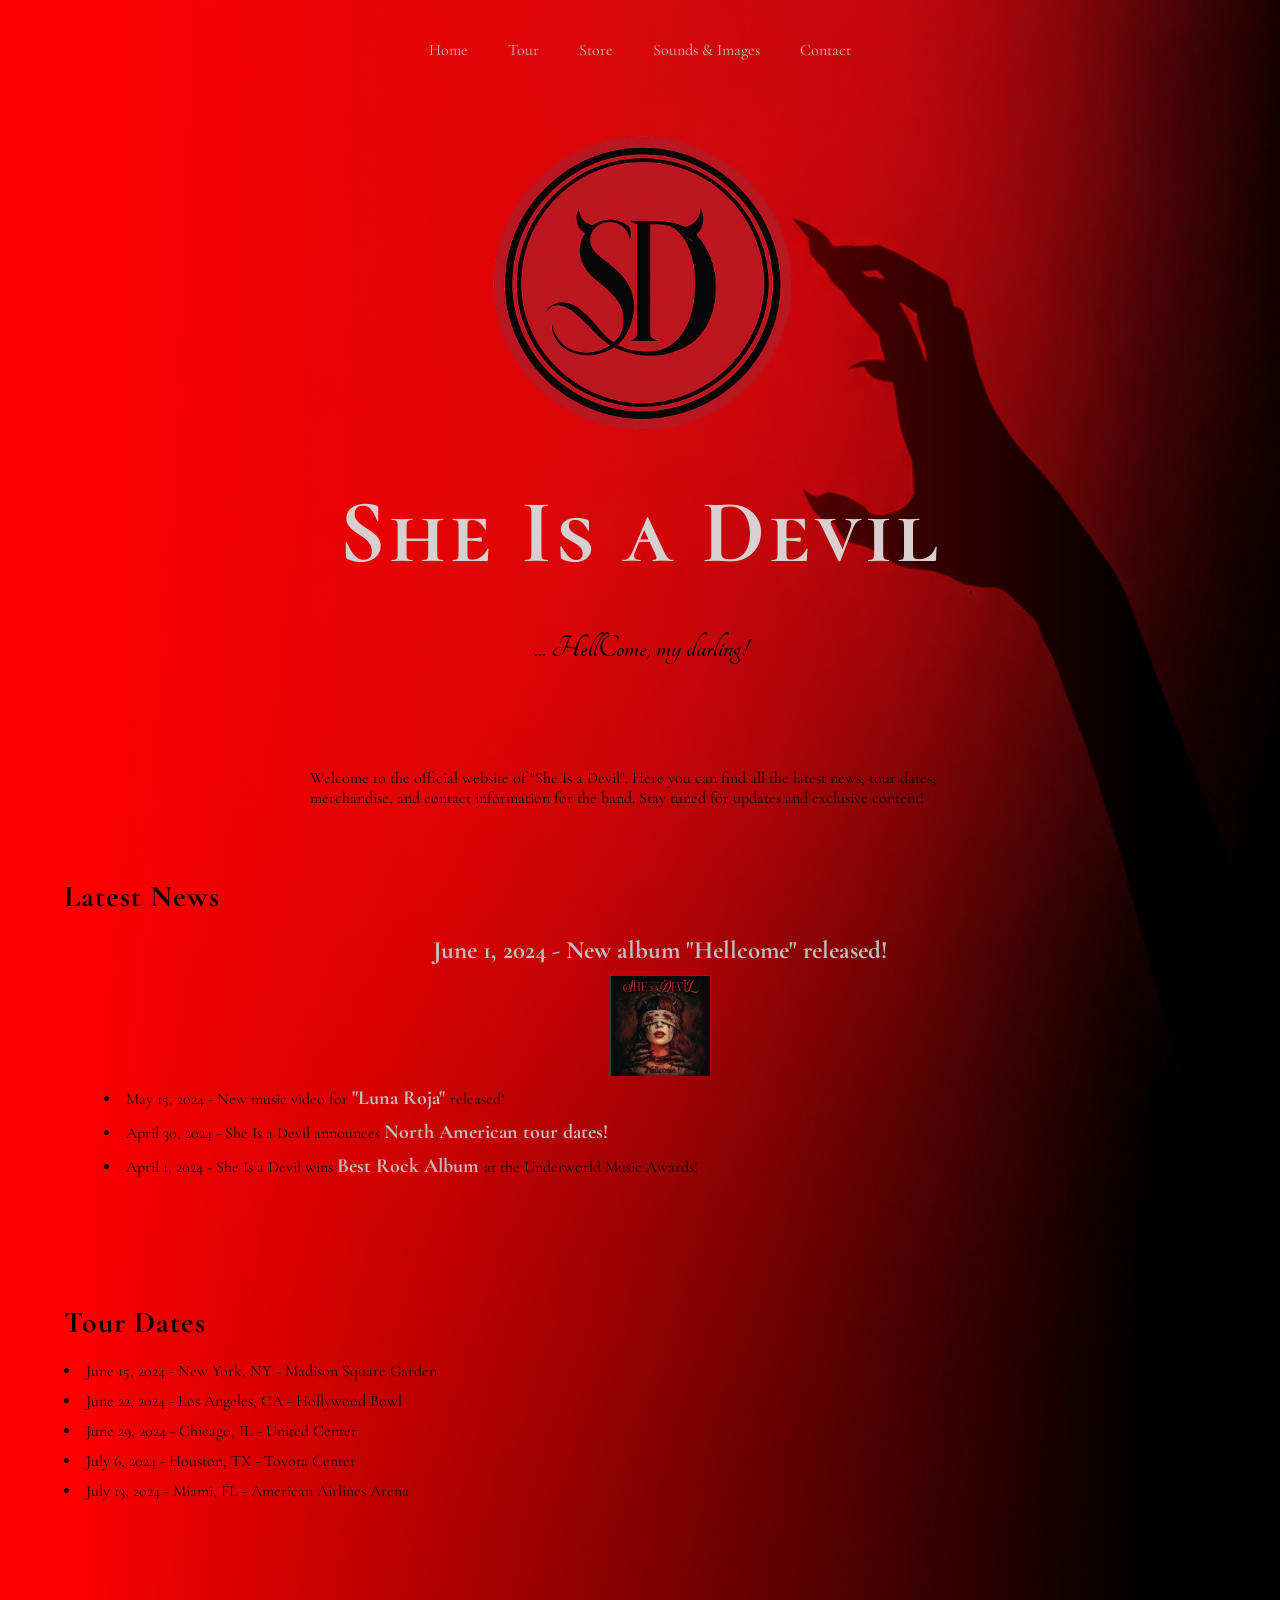
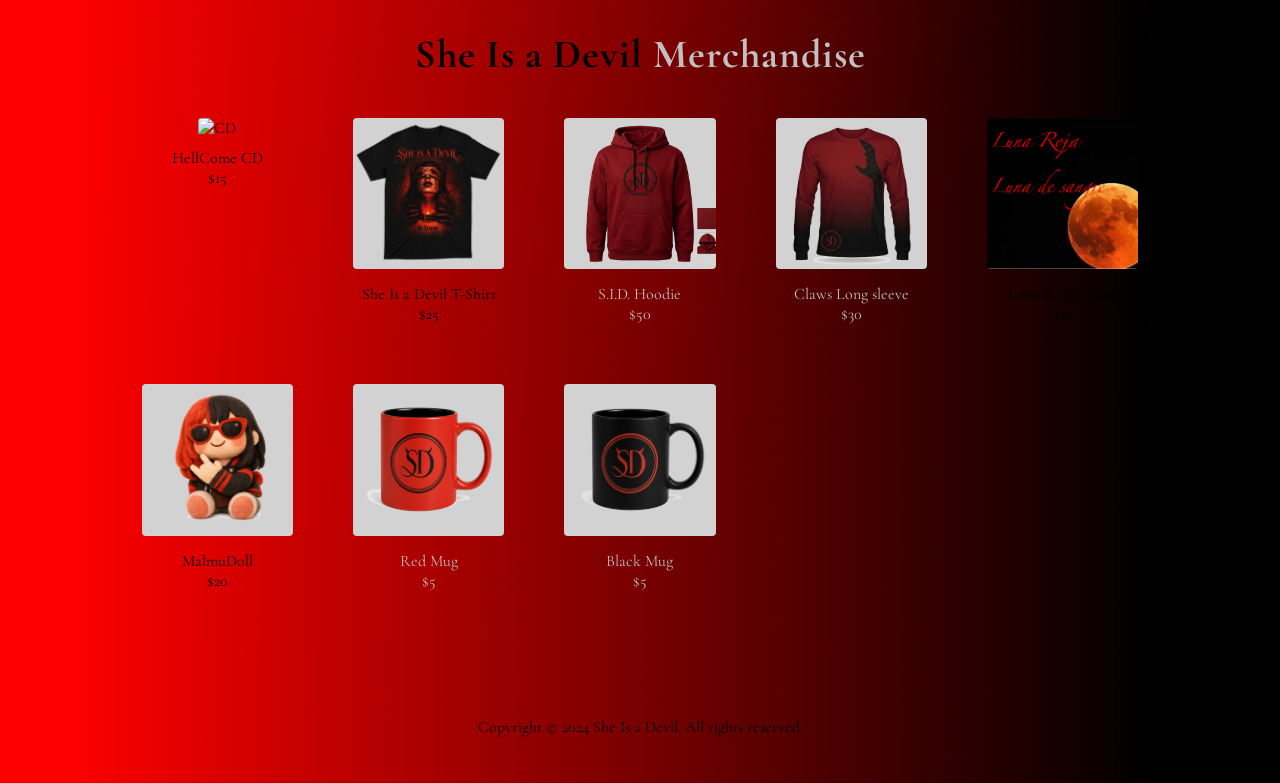
==== commit d0dcbaef: "mejoras prioridades 1-4" ====
--- a/index.html
+++ b/index.html
@@ -20,15 +20,13 @@
             <a href="sounds_images.html">Sounds & Images</a>
             <a href="contact.html">Contact</a>
         </nav>
-        <hr/>
         <img src="img/logo.png" alt="She Is a Devil Logo"/>
         <h1>She Is a Devil</h1>
         <h4> ... HellCome, my darling! </h4>
-        <hr>        
     </header>
 
     <main>
-        <p class="padded-right">Welcome to the official website of "She Is a Devil". Here you can find all the latest news, tour dates, merchandise, and contact information for the band. Stay tuned for updates and exclusive content!</p>
+        <p class="intro-text">Welcome to the official website of "She Is a Devil". Here you can find all the latest news, tour dates, merchandise, and contact information for the band. Stay tuned for updates and exclusive content!</p>
     
         <section id="news">
             <h3>Latest News</h3>
@@ -119,9 +117,7 @@
     </main>
 
     <footer>
-        <hr/>
         <p>Copyright © 2024 She Is a Devil. All rights reserved.</p>
-        <hr/>
     </footer>
 
 </body>
--- a/index.css
+++ b/index.css
@@ -5,6 +5,11 @@
 /* BASIC */
 :root {
     --bg-main: red;
+/*    --bg-main: #8b0000;*/
+    /*
+    --bg-main: #7a0000;
+    --bg-main: #6e0000;
+    */
     --text-main: black;
     --text-light: silver;
     --hover-bg: silver;
@@ -67,7 +72,15 @@
 }
 
 section {
-    padding: 20px 0;
+    padding: 40px 0;
+}
+
+section ul {
+    margin-top: 0;
+}
+
+li {
+    margin-bottom: 10px;
 }
 
 /* ==============================
@@ -79,18 +92,23 @@
     color: #d8d0d0;
     text-align: center;
     margin: 0px;
-    font-size: clamp(2rem, 5vw, 50px);
+    /*font-size: clamp(2rem, 5vw, 50px);*/
+    font-size: clamp(3rem, 8vw, 90px);
     letter-spacing: 4px;
     margin-top: 10px;
 }
 
+h2, h3 {
+    margin-bottom: 20px;
+    letter-spacing: 1px;
+}
+
 h2 {
     font-size: clamp(1.5rem, 4vw, 40px);
 }
 
 h3 {
     font-size: clamp(1.2rem, 3vw, 30px);
-    letter-spacing: 1px;
 }
 
 h4 {
@@ -141,22 +159,18 @@
 ================================*/
 
 header {
-
+    padding: 20px 0 60px;
 }
 
 header img {
-    width: 100px;
+/*    width: 100px;*/
+    width: clamp(180px, 28vw, 380px);
     height: auto;
     display: block;
     margin: 0 auto;
     line-height: 0;
 }
 
-hr {
-    border: 1px solid black;
-    width: 80%;
-    margin: 20px auto;
-}
 
 /* ==============================
     NAVIGATION
@@ -164,6 +178,7 @@
 
 nav {
     margin: 0px;
+    margin-bottom: 30px;
     padding: 0px;
     text-align: center;
 }
@@ -180,7 +195,9 @@
     color: var(--text-light);
     text-decoration: none;
     padding: 10px 15px;
-    transition: 0.3s ease;
+    transition: 
+        background-color 0.3s ease,
+        color 0.3s ease;
     border-radius: 4px;
 }
 
@@ -194,9 +211,10 @@
     CONTENT / LAYOUT
 ================================*/
 
-.padded-right {
-    padding-right: 10%;
-    padding-left: 30px;
+.intro-text {
+    max-width: 700px;
+    margin: auto;
+    padding: 0 20px;
 }
 
 .album-cover {
@@ -212,6 +230,10 @@
     height: auto;
 }
 
+#tour ul {
+    padding-left: 0;
+}
+
 /* ==============================
     MERCH  STORE
 ================================*/
@@ -234,7 +256,9 @@
     max-width: 220px;
     transition: transform 0.3s ease;
     border-radius: 4px;
-}
+    margin-bottom: 10px;
+}
+
 .product img:hover {
     transform: scale(1.05);
 }
@@ -260,15 +284,6 @@
         background-position: 62% 100%;
     }
 
-    .padded-right {
-        padding-right: 20px;
-        padding-left: 20px;
-    }
-
-    h1 {
-        text-align: center;
-    }
-
     ul {
         padding-left: 20px;
     }
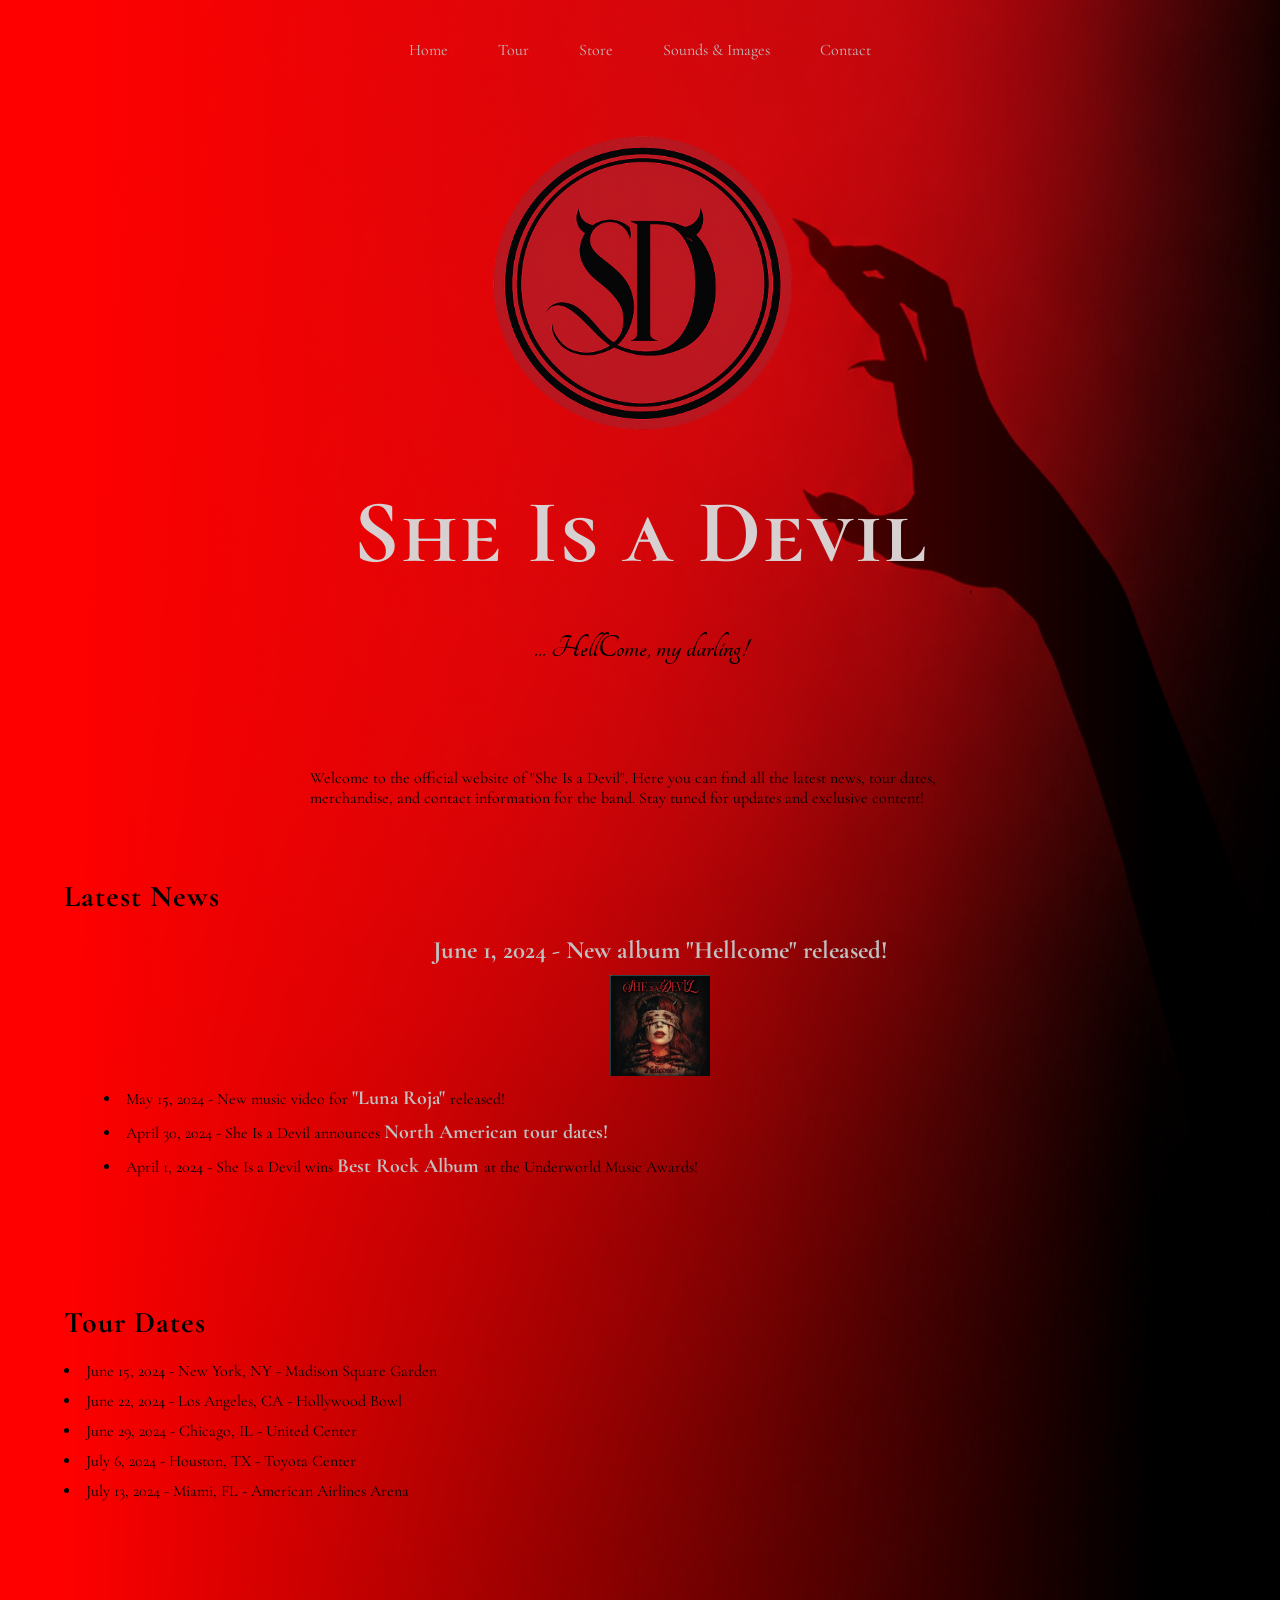
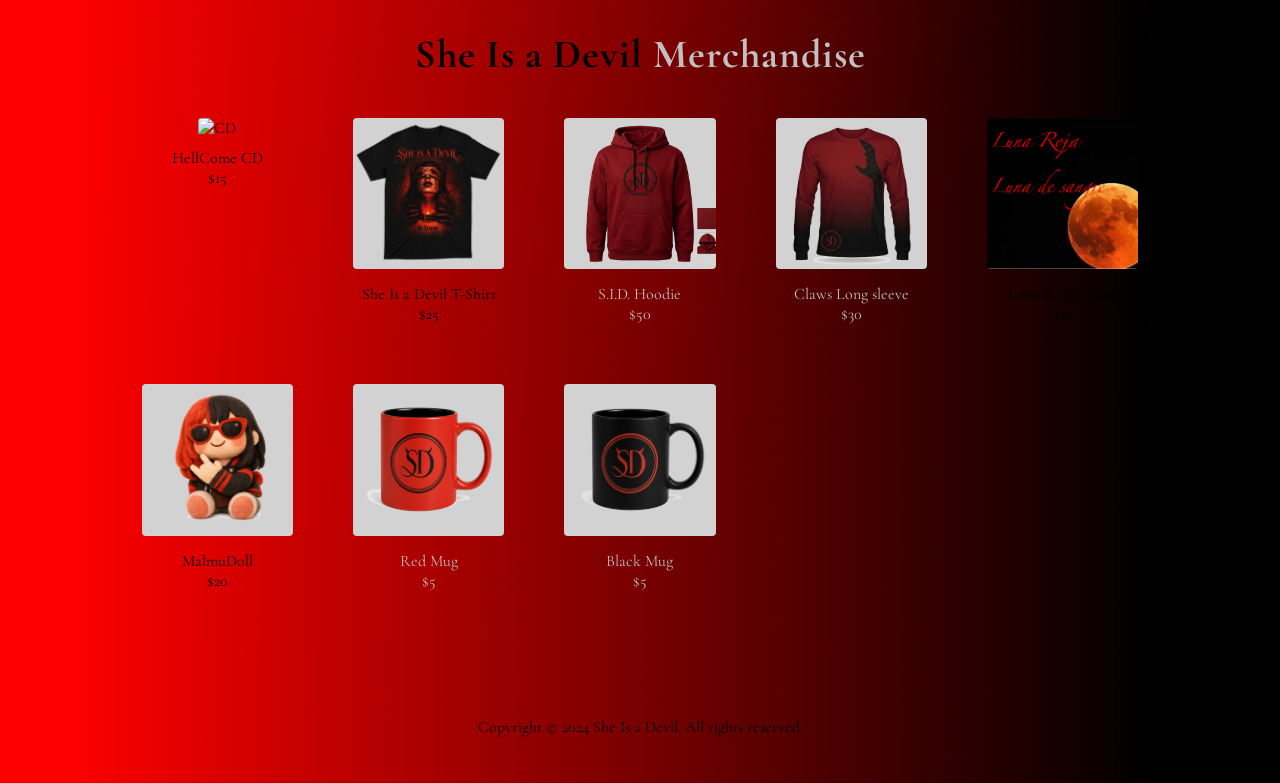
==== commit 56398f89: "corrección" ====
--- a/index.html
+++ b/index.html
@@ -8,7 +8,7 @@
     <link rel="preconnect" href="https://fonts.googleapis.com">
     <link rel="preconnect" href="https://fonts.gstatic.com" crossorigin>
     <link href="https://fonts.googleapis.com/css2?family=Cormorant+Garamond:ital,wght@0,300..700;1,300..700&family=Cormorant+SC:wght@300;400;500;600;700&family=Tangerine:wght@400;700&display=swap" rel="stylesheet">
-    <title> She Is a Devil website </title>
+    <title> She Is a Devil | Official Site </title>
 </head>
 
 <body>
--- a/index.css
+++ b/index.css
@@ -38,6 +38,10 @@
 html, body {
     margin: 0px;
     padding: 0px;
+}
+
+html {
+    scroll-behavior: smooth;
 }
 
 /* ==============================
@@ -94,7 +98,7 @@
     margin: 0px;
     /*font-size: clamp(2rem, 5vw, 50px);*/
     font-size: clamp(3rem, 8vw, 90px);
-    letter-spacing: 4px;
+    letter-spacing: 2px;
     margin-top: 10px;
 }
 
@@ -187,7 +191,7 @@
     display: flex;
     justify-content: center;
     flex-wrap: wrap;
-    gap: 10px;
+    gap: 20px;
     padding: 10px;
 }
 
@@ -199,12 +203,27 @@
         background-color 0.3s ease,
         color 0.3s ease;
     border-radius: 4px;
+    position: relative;
+}
+
+.menu a::after {
+    content: '';
+    position: absolute;
+    left: 15px;
+    bottom: 5px;
+    width: 0%;
+    height: 1px;
+    background-color: var(--text-light);
+    transition: width 0.3s ease;
 }
 
 .menu a:hover {
     background-color: var(--hover-bg);
     color: var(--hover-text);
-
+}
+
+.menu a:hover::after {
+    width: calc(100% - 30px);
 }
 
 /* ==============================
@@ -284,9 +303,10 @@
         background-position: 62% 100%;
     }
 
-    ul {
-        padding-left: 20px;
-    }
+    #news ul,
+    #store ul {
+    padding-left: 20px;
+}
 
     .headline-centered {
         margin-left: 0;
